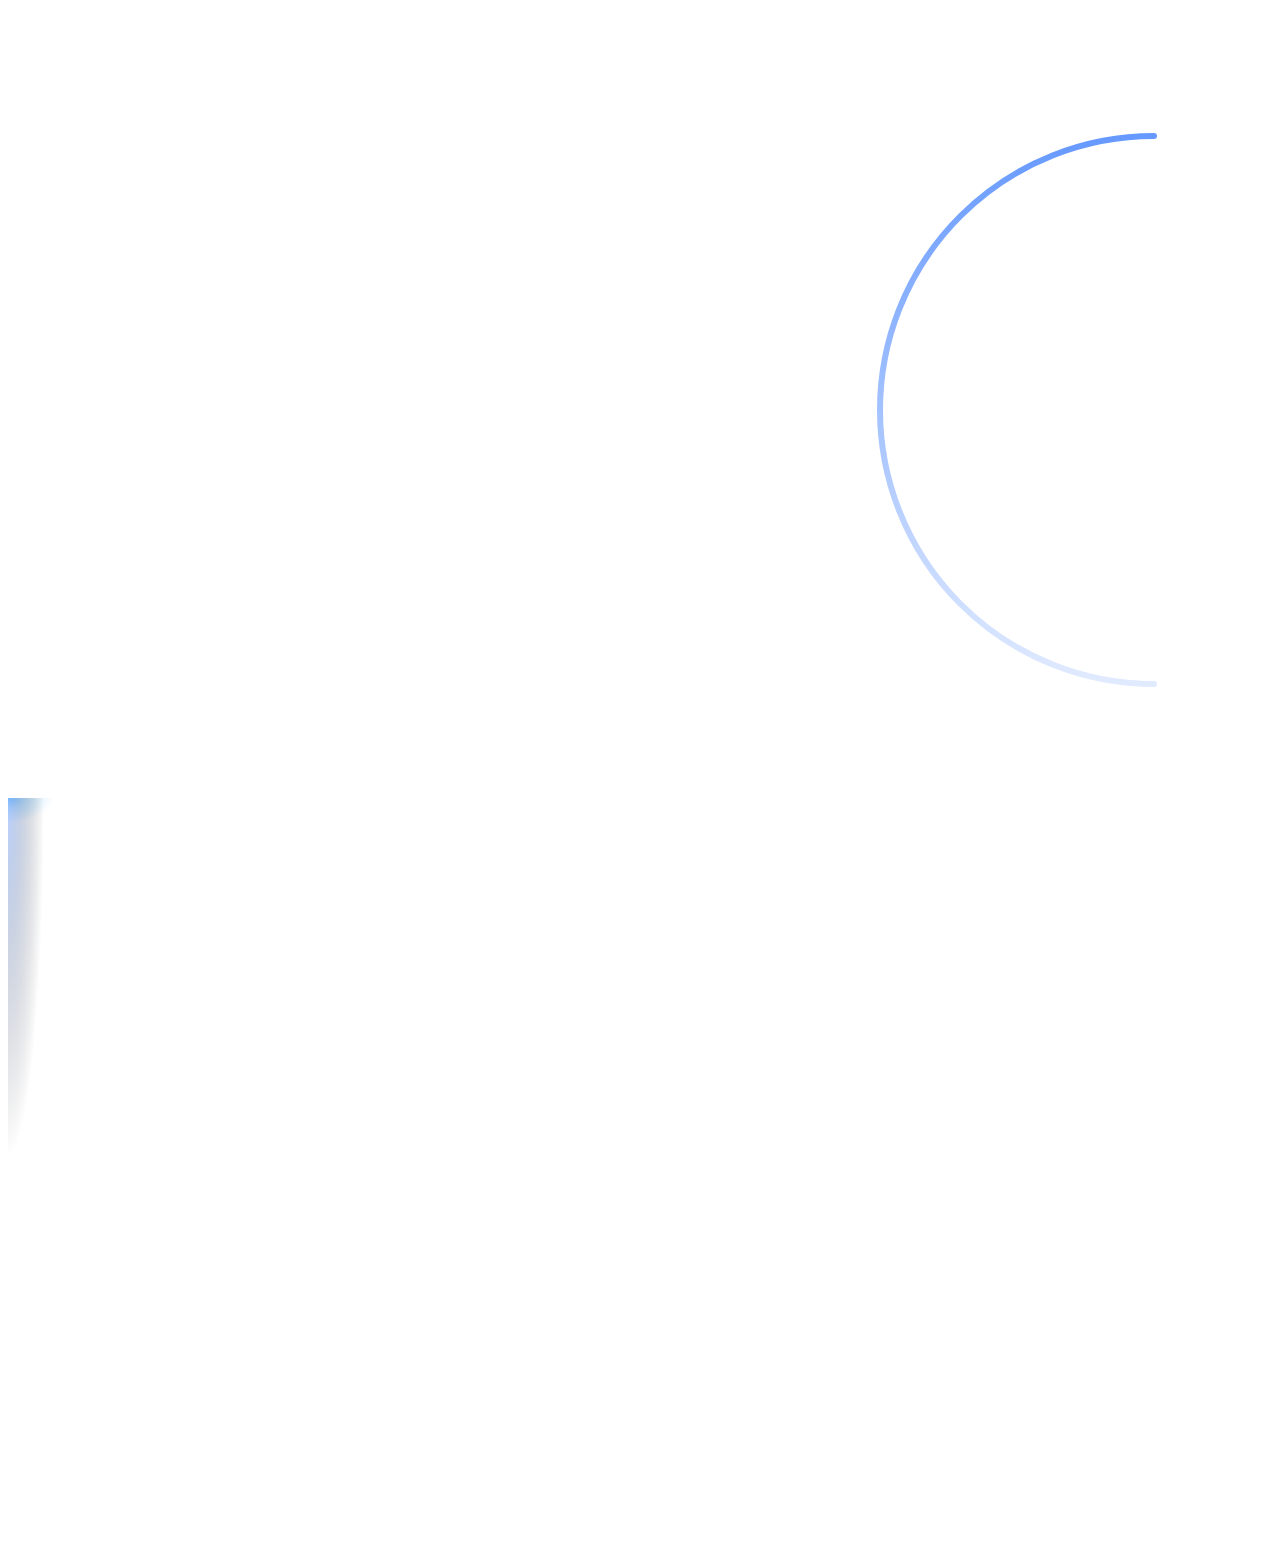
==== web/index.html @ 93db1bd2 "### New - **Experimental masterlink support** Verified end-to-end with a Beolab 2000   with audio ov" ====
<!DOCTYPE html>
<html lang="en">
<head>
    <meta charset="UTF-8">
    <meta name="viewport" content="width=device-width, initial-scale=1.0">
    <title>Beosound 5c</title>
    
    <!-- Favicons -->
    <link rel="icon" type="image/x-icon" href="assets/favicons/favicon.ico">
    <link rel="icon" type="image/png" sizes="16x16" href="assets/favicons/favicon-16x16.png">
    <link rel="icon" type="image/png" sizes="32x32" href="assets/favicons/favicon-32x32.png">
    <link rel="apple-touch-icon" sizes="180x180" href="assets/favicons/apple-touch-icon.png">
    <link rel="icon" type="image/png" sizes="192x192" href="assets/favicons/android-chrome-192x192.png">
    <link rel="icon" type="image/png" sizes="512x512" href="assets/favicons/android-chrome-512x512.png">
    <link rel="manifest" href="assets/favicons/site.webmanifest">
    <meta name="theme-color" content="#000000">
    
    <link rel="stylesheet" href="styles.css">
    <link rel="stylesheet" href="assets/phosphor/phosphor.css">
</head>
<body>
    <!-- Splash screen overlay - matches Plymouth boot splash -->
    <div id="splash-overlay">
        <img src="assets/splashscreen-red.png" alt="" id="splash-image">
    </div>

    <!-- Volume overlay -->
    <div id="volume-overlay">
        <svg id="volume-arc-svg" width="1024" height="768" style="overflow: visible;">
            <defs>
                <linearGradient id="volArcGradient" x1="0" y1="1" x2="0" y2="0">
                    <stop offset="0%" stop-color="rgba(102,153,255,0.2)"/>
                    <stop offset="100%" stop-color="rgba(102,153,255,1)"/>
                </linearGradient>
            </defs>
            <!-- Arc following wheel curvature: center (1024,384), radius 252, left semicircle -->
            <path id="volume-arc-path"
                  d="M 1146 658 A 274 274 0 0 1 1146 110"
                  fill="none" stroke="url(#volArcGradient)"
                  stroke-width="6" stroke-linecap="round"/>
        </svg>
        <span id="volume-device"></span>
    </div>

    <div id="app" class="container">
        <div id="viewport">
            <!-- Main content area -->
            <div id="mainMenu" class="container">
                <!-- Main Arc SVG -->
                <svg width="1024" height="768" style="position: absolute; z-index: 90;">
                    <defs>
                        <linearGradient id="gradient" gradientTransform="rotate(90)">
                            <stop offset="0%" stop-color="rgba(102,153,255,0)"/>
                            <stop offset="5%" stop-color="rgba(102,153,255,1)"/>
                            <stop offset="95%" stop-color="rgba(0,255,204,1)"/>
                            <stop offset="100%" stop-color="rgba(0,255,204,0)"/>
                        </linearGradient>
                    </defs>
                    <path id="mainArc" fill="none" stroke="url(#gradient)" 
                          stroke-width="3" stroke-linecap="round"/>
                </svg>

                <!-- Angle Pointer SVG -->
                <svg id="anglePointer" width="1024" height="768" style="position: absolute; z-index: 100;">
                    <defs>
                        <radialGradient id="lineGradient">
                            <stop offset="0%" stop-color="rgba(102,153,255,0.45)" />
                            <stop offset="90%" stop-color="rgba(0,0,0,0)" />
                        </radialGradient>
                        <radialGradient id="dotGradient">
                            <stop offset="0%" stop-color="rgba(128,204,255,0.9)" />
                            <stop offset="40%" stop-color="rgba(128,204,255,0.4)" />
                            <stop offset="100%" stop-color="rgba(128,204,255,0)" />
                        </radialGradient>
                    </defs>
                    <ellipse id="pointerDot" rx="45" ry="25" 
                            fill="url(#dotGradient)"/>
                    <ellipse id="pointerLine" rx="40" ry="400"
                            fill="url(#lineGradient)"/>
                </svg>

                <!-- Menu Items -->
                <div id="menuItems"></div>
                <!-- Content Area -->
                <div id="contentArea" style="position: absolute; top: 20px; left: 180px; z-index: 1; width: 820px; height: 700px;"></div>
            </div>
        </div>
    </div>

    <script src="js/config.js"></script>
    <script src="js/constants.js"></script>
    <script src="js/arc-utils.js"></script>
    <script src="js/arcs.js"></script>
    <script src="js/laser-position-mapper.js"></script>
    <script src="js/artwork-manager.js"></script>
    <script src="js/iframe-messenger.js"></script>
    <script src="js/dummy-hardware.js"></script>
    <script src="js/emulator-bridge.js"></script>
    <script src="js/emulator-mock-data.js"></script>
    <script src="js/emulator-mode.js"></script>
    <script src="js/media-manager.js"></script>
    <script src="js/menu-manager.js"></script>
    <script src="js/view-manager.js"></script>
    <script src="js/ui-store.js"></script>
    <script src="js/immersive-mode.js"></script>
    <script src="js/hls.min.js"></script>
    <script src="js/canvas-panel.js"></script>
    <script src="js/camera-overlay.js"></script>
    <script src="js/hardware-input.js"></script>
    <script src="js/ws-backoff.js"></script>
    <script src="js/ws-dispatcher.js"></script>
</body>
</html>
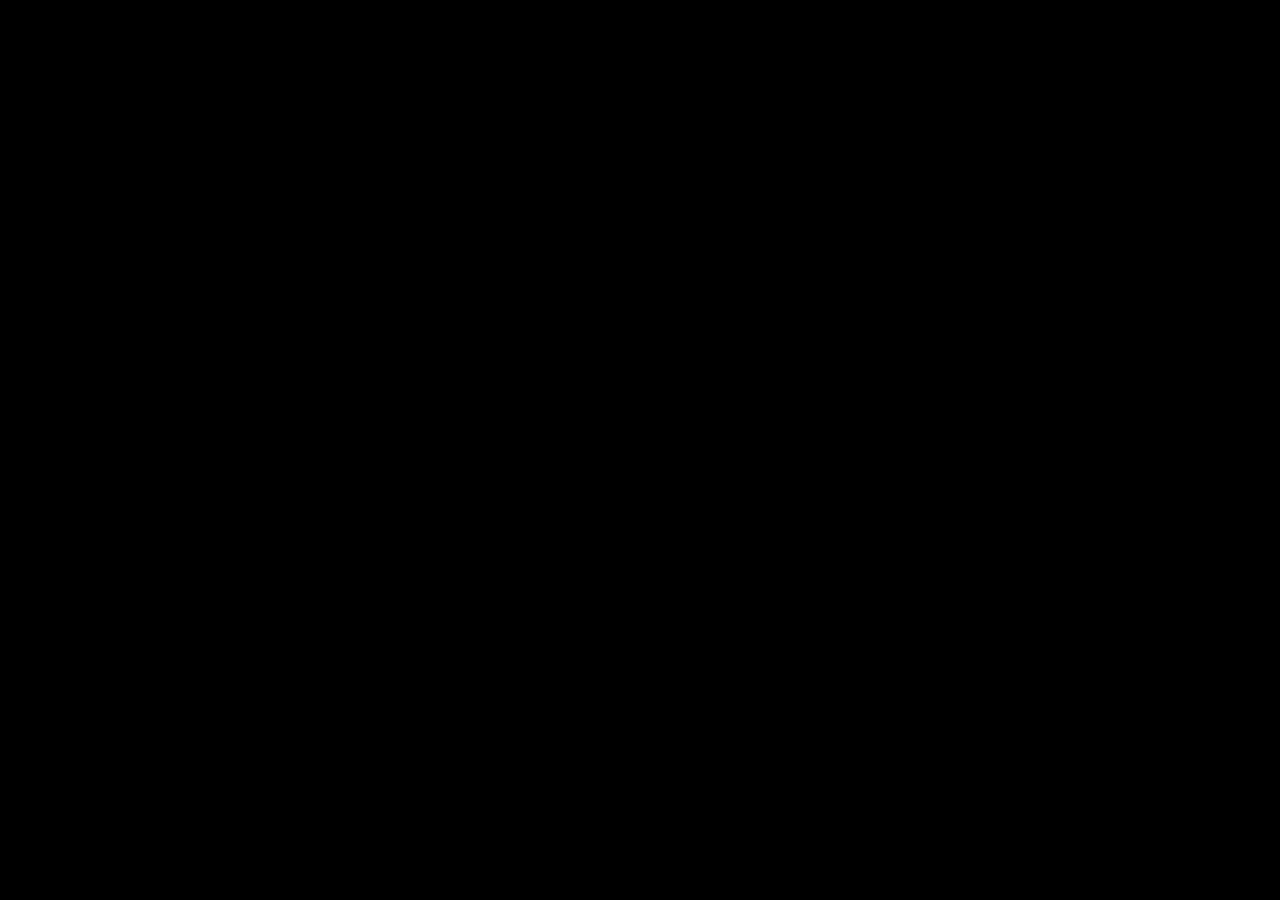
==== commit 2712cac0: "feat(music-assistant): MA source/player, BeoSound-5 arc UI, speaker overlay Music Assistant is the p" ====
--- a/web/index.html
+++ b/web/index.html
@@ -40,6 +40,7 @@
                   stroke-width="6" stroke-linecap="round"/>
         </svg>
         <span id="volume-device"></span>
+        <span id="volume-hint">GO &times;2 &mdash; SPEAKERS</span>
     </div>
 
     <div id="app" class="container">
@@ -106,6 +107,7 @@
     <script src="js/hls.min.js"></script>
     <script src="js/canvas-panel.js"></script>
     <script src="js/camera-overlay.js"></script>
+    <script src="js/speaker-overlay.js"></script>
     <script src="js/hardware-input.js"></script>
     <script src="js/ws-backoff.js"></script>
     <script src="js/ws-dispatcher.js"></script>
--- a/web/styles.css
+++ b/web/styles.css
@@ -0,0 +1,1215 @@
+:root {
+  font-family: 'Montserrat', sans-serif;
+
+  font-synthesis: none;
+  text-rendering: optimizeLegibility;
+  -webkit-font-smoothing: antialiased;
+  -moz-osx-font-smoothing: grayscale;
+  -webkit-text-size-adjust: 100%;
+}
+
+html, body {
+  margin: 0;
+  padding: 0;
+  overflow: hidden;
+  background-color: black;
+}
+
+.container {
+  overflow: hidden;
+  width: 100%;
+  height: 100vh;
+  position: relative;
+}
+
+#viewport {
+  background-color: black;
+  width: 100%;
+  height: 100%;
+  cursor: none;
+}
+
+#menuItems {
+  position: relative;
+  z-index: 1000;
+}
+
+.list-item {
+  font-weight: 100;
+  font-size: 14px;
+  color: white;
+  display: flex;
+  justify-content: right;
+  align-items: center;
+  transition: font-weight 0.2s ease-in-out;
+  cursor: pointer;
+}
+
+.list-item.selectedItem {
+  font-weight: bold;
+}
+
+#pointerDot, #pointerLine {
+  transition: all 100ms ease;
+}
+
+/* SVG filters */
+#blurPointFilter {
+  filter: blur(2px);
+}
+
+#exposureFilter {
+  filter: brightness(2);
+}
+
+#blurPointerFilter {
+  filter: blur(6px);
+}
+
+
+#mainMenu.slide-out #mainArc,
+#mainMenu.slide-out #menuItems {
+  transform: translateX(-100%);
+}
+
+/* Remove the animation from the main container */
+#mainMenu {
+  transition: none;
+  transform: none;
+}
+
+/* Ensure volume arc stays in place */
+#volumeArc {
+  transition: none;
+  transform: none !important;
+}
+
+/* Ensure content area stays in place */
+#contentArea {
+  transition: opacity 0.25s ease-in-out;
+  position: absolute;
+  top: 20px;
+  left: 180px;
+  z-index: 1;
+  width: 820px;
+  height: 700px;
+}
+
+.list-item:hover {
+  font-weight: bold;
+  color: rgba(102,153,255,1);
+}
+
+/* ── Shared media view (PLAYING + CD) ── */
+.media-view {
+  position: absolute;
+  top: 0; left: 0;
+  width: 100%; height: 100%;
+  display: flex;
+  flex-direction: column;
+  align-items: center;
+  justify-content: center;
+  color: white;
+  text-align: center;
+  overflow: hidden;
+}
+
+.media-view-artwork {
+  width: 60%;
+  aspect-ratio: 1;
+  margin: 20px;
+  position: relative;
+  display: flex;
+  justify-content: center;
+  align-items: center;
+  overflow: hidden;
+  border-radius: 10px;
+  box-shadow: 0 5px 15px rgba(0,0,0,0.3);
+  transition: all 0.3s ease-in-out;
+}
+
+.media-view-artwork img {
+  width: 100%;
+  height: 100%;
+  object-fit: cover;
+  border-radius: 8px;
+  transition: opacity 0.6s ease-in-out;
+}
+
+.media-view-info {
+  width: 80%;
+  padding: 15px;
+  background: rgba(0,0,0,0.2);
+  border-radius: 8px;
+  transition: all 0.3s ease-in-out;
+}
+
+.media-view-title,
+.media-view-artist,
+.media-view-album {
+  white-space: nowrap;
+  overflow: hidden;
+  text-overflow: ellipsis;
+  transition: opacity 0.2s ease;
+}
+
+.media-view-title {
+  font-size: 24px;
+  font-weight: bold;
+  margin-bottom: 8px;
+}
+
+.media-view-artist {
+  font-size: 18px;
+  margin-bottom: 4px;
+}
+
+.media-view-album {
+  font-size: 16px;
+  opacity: 0.8;
+}
+
+/* ── Immersive PLAYING mode ──
+   Pure CSS transform on artwork — no layout changes, GPU-accelerated.
+   JS drives all visual state via inline styles (laser tracking = no transition,
+   idle/exit = CSS transition enabled via .immersive-transitioning class).
+
+   Artwork normal center: content-area (410, 300) = screen (590, 320)
+   Immersive center:      content-area (167, 350) = screen (347, 370)
+   → translate(-243px, 50px) scale(1.21)
+   Result: 595×595 artwork, left edge ≈ screen x50, right ≈ x645. Within 870 cutoff.
+   Overlay info at content-area left 480 = screen 660. Width 200 → ends at 860. OK.
+   Overlay bottom-aligned with artwork bottom at content-area y ≈ 648 → bottom: 52px.
+*/
+
+/* Allow artwork to overflow container when transforming left */
+#now-playing.immersive-active {
+  overflow: visible;
+}
+
+/* Override base "transition: all" while immersive — prevents unwanted
+   transitions on transform/opacity during media updates (song changes).
+   Tracking/transitioning rules below override this when active. */
+#now-playing.immersive-active .media-view-artwork {
+  transition: none;
+}
+#now-playing.immersive-active .media-view-info {
+  transition: none;
+}
+
+/* Short transition during laser tracking — smooths discrete hardware steps */
+#now-playing.immersive-tracking .media-view-artwork {
+  transition: transform 100ms ease-out;
+}
+#now-playing.immersive-tracking .media-view-info {
+  transition: opacity 100ms ease-out;
+}
+
+/* Longer transitions when entering/exiting via idle timer */
+#now-playing.immersive-transitioning .media-view-artwork {
+  transition: transform 0.6s cubic-bezier(0.4, 0, 0.2, 1);
+}
+#now-playing.immersive-transitioning .media-view-info {
+  transition: opacity 0.3s ease;
+}
+
+/* Immersive info overlay (created by immersive-mode.js) */
+.immersive-info {
+  position: absolute;
+  left: 495px;
+  bottom: 60px;
+  width: 280px;
+  text-align: left;
+  color: white;
+  opacity: 0;
+  transition: opacity 0.3s ease;
+  pointer-events: none;
+  z-index: 2;
+}
+
+.immersive-info-title  { font-size: 26px; font-weight: bold; margin-bottom: 12px; }
+.immersive-info-artist { font-size: 18px; margin-bottom: 8px; }
+.immersive-info-album  { font-size: 15px; opacity: 0.8; }
+
+/* Canvas / music-video availability dots.
+   ● before title  = Spotify Canvas found for this track.
+   ● before artist = YouTube music video found for this track.
+   Both animate in via the same opacity transition as the parent overlay.
+   Absolute positioning keeps text at a fixed position — dot floats left. */
+.immersive-info-title.has-canvas::before,
+.immersive-info-artist.has-video::before {
+  content: '●';
+  font-size: 10px;
+  position: absolute;
+  left: -18px;
+  top: 50%;
+  transform: translateY(-50%);
+}
+
+/* Allow the dot to render outside the element box without clipping text */
+.immersive-info-title.has-canvas,
+.immersive-info-artist.has-video {
+  overflow: visible;
+}
+
+.immersive-info-title,
+.immersive-info-artist,
+.immersive-info-album {
+  position: relative;
+  white-space: nowrap;
+  overflow: hidden;
+  text-overflow: ellipsis;
+  transition: opacity 0.25s ease;
+}
+
+/* PLAYING + CD view backgrounds */
+#now-playing,
+#cd-view {
+  background: black;
+}
+
+.slide-up-enter {
+  opacity: 0;
+  transform: translateY(30px);
+}
+
+.slide-up-leave {
+  opacity: 0;
+  transform: translateY(-30px);
+}
+
+/* Webpage iframe views (SECURITY, CLIMATE, etc.) */
+.webpage-container {
+  background: black;
+  overflow: hidden;
+  pointer-events: none !important;
+}
+
+.webpage-iframe {
+  pointer-events: auto !important;
+  z-index: 99 !important;
+}
+
+/* Add styles for scrollable content */
+.scrollable-content {
+  overflow-y: auto;
+  overflow-x: hidden;
+  scroll-behavior: smooth;
+  height: 100%;
+  width: 100%;
+}
+
+/* Optional scrollbar styling for modern browsers */
+.scrollable-content::-webkit-scrollbar {
+  width: 6px;
+}
+
+.scrollable-content::-webkit-scrollbar-track {
+  background: rgba(0, 0, 0, 0.2);
+  border-radius: 3px;
+}
+
+.scrollable-content::-webkit-scrollbar-thumb {
+  background: rgba(102, 153, 255, 0.6);
+  border-radius: 3px;
+}
+
+/* Splash screen overlay */
+#splash-overlay {
+  position: fixed;
+  top: 0;
+  left: 0;
+  width: 100vw;
+  height: 100vh;
+  background: black;
+  z-index: 99999;
+  display: flex;
+  align-items: center;
+  justify-content: center;
+  opacity: 1;
+  transition: opacity 0.8s ease-out;
+  pointer-events: none;
+}
+
+#splash-overlay.fade-out {
+  opacity: 0;
+}
+
+#splash-overlay.hidden {
+  display: none;
+}
+
+#splash-image {
+  max-width: 100%;
+  max-height: 100%;
+  object-fit: contain;
+}
+
+/* Camera Overlay Styles */
+#camera-overlay {
+  position: fixed;
+  top: 0;
+  left: 0;
+  width: 1024px;
+  height: 768px;
+  background: rgba(0, 0, 0, 0.95);
+  z-index: 99998;
+  display: flex;
+  align-items: center;
+  justify-content: center;
+  opacity: 0;
+  visibility: hidden;
+  transition: opacity 0.3s ease-out, visibility 0.3s ease-out;
+  pointer-events: none;
+}
+
+#camera-overlay.visible {
+  opacity: 1;
+  visibility: visible;
+  pointer-events: auto;
+}
+
+.camera-overlay-content {
+  display: flex;
+  flex-direction: column;
+  align-items: center;
+  gap: 20px;
+}
+
+.camera-header {
+  display: flex;
+  justify-content: center;
+  align-items: center;
+}
+
+.camera-live-indicator {
+  display: flex;
+  align-items: center;
+  gap: 10px;
+}
+
+.camera-live-dot {
+  width: 14px;
+  height: 14px;
+  border-radius: 50%;
+  background: #e53935;
+  box-shadow: 0 0 10px #e53935, 0 0 20px rgba(229, 57, 53, 0.5);
+  animation: pulse-live 1.5s ease-in-out infinite;
+}
+
+.camera-live-text {
+  color: #e53935;
+  font-size: 14px;
+  font-weight: 600;
+  letter-spacing: 3px;
+}
+
+@keyframes pulse-live {
+  0%, 100% {
+    opacity: 1;
+    transform: scale(1);
+    box-shadow: 0 0 10px #e53935, 0 0 20px rgba(229, 57, 53, 0.5);
+  }
+  50% {
+    opacity: 0.6;
+    transform: scale(0.85);
+    box-shadow: 0 0 5px #e53935, 0 0 10px rgba(229, 57, 53, 0.3);
+  }
+}
+
+.camera-feeds-dual {
+  display: flex;
+  flex-direction: row;
+  gap: 24px;
+  flex-wrap: nowrap;
+}
+
+.camera-feed-wrapper {
+  display: flex;
+  flex-direction: column;
+  align-items: center;
+}
+
+.camera-feed-label {
+  color: white;
+  font-size: 14px;
+  font-weight: 400;
+  letter-spacing: 2px;
+  text-transform: uppercase;
+  margin-bottom: 12px;
+}
+
+.camera-feed-container {
+  position: relative;
+  width: 440px;
+  height: 330px;
+  background: #0a0a0a;
+  border-radius: 4px;
+  overflow: hidden;
+}
+
+.camera-feed {
+  width: 100%;
+  height: 100%;
+  object-fit: cover;
+  display: none;
+}
+
+.camera-loading {
+  position: absolute;
+  top: 0;
+  left: 0;
+  width: 100%;
+  height: 100%;
+  display: flex;
+  align-items: center;
+  justify-content: center;
+  color: rgba(255, 255, 255, 0.4);
+  font-size: 13px;
+  letter-spacing: 1px;
+}
+
+/* Navigation hint - matches system.html nav-hint style */
+.camera-nav-hint {
+  display: flex;
+  justify-content: center;
+  gap: 40px;
+  margin-top: 20px;
+  font-size: 12px;
+  color: #444;
+}
+
+.camera-nav-hint > span {
+  display: flex;
+  align-items: center;
+  gap: 8px;
+}
+
+.camera-key {
+  background: #1a1a1a;
+  padding: 4px 10px;
+  border-radius: 3px;
+  color: #666;
+  font-weight: 600;
+  font-size: 13px;
+  min-width: 28px;
+  text-align: center;
+}
+
+/* ── CD View ── */
+
+/* Loading state */
+.cd-loading-state {
+  display: flex;
+  flex-direction: column;
+  align-items: center;
+  justify-content: center;
+  width: 100%;
+  height: 100%;
+  transition: opacity 0.6s ease;
+  position: absolute;
+  top: 0;
+  left: 0;
+}
+
+.cd-hidden {
+  opacity: 0;
+  pointer-events: none;
+  position: absolute;
+  visibility: hidden;
+}
+
+/* Spinning disc — pure CSS */
+.cd-disc {
+  width: 340px;
+  height: 340px;
+  border-radius: 50%;
+  background:
+    radial-gradient(circle at center, #111 18%, transparent 19%),
+    repeating-radial-gradient(circle at center, transparent 0px, transparent 3px, rgba(60,60,60,0.25) 3.5px, transparent 4px),
+    radial-gradient(circle at center, #1a1a1a 20%, #222 40%, #1a1a1a 60%, #222 80%, #1a1a1a 100%);
+  box-shadow: 0 0 30px rgba(0,0,0,0.6), inset 0 0 20px rgba(0,0,0,0.4);
+  animation: cd-spin 3s linear infinite;
+  position: relative;
+}
+
+.cd-disc::after {
+  content: '';
+  position: absolute;
+  top: 50%;
+  left: 50%;
+  width: 24px;
+  height: 24px;
+  border-radius: 50%;
+  background: radial-gradient(circle, #444 40%, #222 100%);
+  transform: translate(-50%, -50%);
+  box-shadow: 0 0 4px rgba(0,0,0,0.8);
+}
+
+@keyframes cd-spin {
+  from { transform: rotate(0deg); }
+  to   { transform: rotate(360deg); }
+}
+
+/* Loading text with animated dots */
+.cd-loading-text {
+  margin-top: 24px;
+  font-size: 18px;
+  color: #888;
+  letter-spacing: 1px;
+}
+
+.cd-dots span {
+  animation: cd-dot-blink 1.4s infinite;
+  opacity: 0;
+}
+
+.cd-dots span:nth-child(1) { animation-delay: 0s; }
+.cd-dots span:nth-child(2) { animation-delay: 0.2s; }
+.cd-dots span:nth-child(3) { animation-delay: 0.4s; }
+
+@keyframes cd-dot-blink {
+  0%, 20%  { opacity: 0; }
+  40%      { opacity: 1; }
+  100%     { opacity: 0; }
+}
+
+/* ── Playing View Flip (generic, used by any source's PLAYING preset) ── */
+
+.playing-artwork-slot {
+  perspective: 800px;
+  overflow: visible;
+}
+
+.playing-flipper {
+  width: 100%;
+  height: 100%;
+  position: relative;
+  transform-style: preserve-3d;
+}
+
+.playing-flipper-snap {
+  transition: transform 150ms ease-out;
+}
+
+.playing-flipper.flipped {
+  transform: rotateY(180deg);
+}
+
+.playing-face {
+  width: 100%;
+  height: 100%;
+  position: absolute;
+  top: 0;
+  left: 0;
+  backface-visibility: hidden;
+}
+
+.playing-face img {
+  width: 100%;
+  height: 100%;
+  object-fit: cover;
+  border-radius: 8px;
+}
+
+.playing-back {
+  transform: rotateY(180deg);
+}
+
+/* ── CD Back Face Track Listing ── */
+.cd-back-tracklist {
+  width: 100%;
+  height: 100%;
+  background: #111;
+  border-radius: 8px;
+  padding: 16px 20px;
+  box-sizing: border-box;
+  overflow: hidden;
+  display: flex;
+  flex-direction: column;
+  color: #ccc;
+  font-size: 14px;
+}
+.cd-back-header {
+  font-size: 13px;
+  color: #888;
+  margin-bottom: 10px;
+  white-space: nowrap;
+  overflow: hidden;
+  text-overflow: ellipsis;
+}
+.cd-back-track {
+  display: flex;
+  align-items: baseline;
+  padding: 2px 0;
+  gap: 6px;
+  white-space: nowrap;
+  overflow: hidden;
+}
+.cd-back-track-playing {
+  color: #fff;
+  font-weight: 600;
+}
+.cd-back-num {
+  color: #666;
+  min-width: 22px;
+  text-align: right;
+  flex-shrink: 0;
+}
+.cd-back-track-playing .cd-back-num {
+  color: #aaa;
+}
+.cd-back-title {
+  flex: 1;
+  overflow: hidden;
+  text-overflow: ellipsis;
+}
+.cd-back-dur {
+  color: #666;
+  flex-shrink: 0;
+  font-size: 12px;
+}
+
+/* ── CD Arc Track Browser (matches softarc layout exactly) ── */
+
+.cd-arc-container {
+  position: relative;
+  width: 100%;
+  height: 100%;
+  display: flex;
+  align-items: center;
+  justify-content: center;
+}
+
+/* Matches .arc-item: same width, gap, layout */
+.cd-arc-item {
+  position: absolute;
+  display: flex;
+  align-items: center;
+  gap: 1rem;
+  pointer-events: none;
+  width: 280px;
+  justify-content: space-between;
+  will-change: transform;
+}
+
+/* Text wrapper for name + duration/sublabel */
+.cd-arc-item-text {
+  text-align: right;
+  flex: 1;
+  min-width: 0;
+}
+
+/* Name: allow 2-line wrapping */
+.cd-arc-item-name {
+  font-size: 0.875rem;
+  color: white;
+  font-weight: normal;
+  display: -webkit-box;
+  -webkit-line-clamp: 2;
+  -webkit-box-orient: vertical;
+  overflow: hidden;
+  white-space: pre-line;
+  line-height: 1.2;
+}
+
+.cd-arc-item-name.selected {
+  font-size: 1.125rem;
+  font-weight: bold;
+}
+
+.cd-arc-item-playing .cd-arc-item-name {
+  color: rgba(102, 153, 255, 1);
+}
+
+/* Duration line under track name */
+.cd-arc-item-duration {
+  font-size: 0.75rem;
+  color: rgba(255, 255, 255, 0.4);
+  margin-top: 2px;
+}
+
+/* Sublabel (artist on artwork items) */
+.cd-arc-item-sublabel {
+  font-size: 0.75rem;
+  color: rgba(255, 255, 255, 0.4);
+  margin-top: 2px;
+  overflow: hidden;
+  text-overflow: ellipsis;
+  white-space: nowrap;
+}
+
+/* Matches .item-image: 128px square, same border-radius */
+.cd-arc-item-badge {
+  width: 8rem;
+  height: 8rem;
+  flex-shrink: 0;
+  border-radius: 0.75rem;
+  background: rgba(255, 255, 255, 0.06);
+  display: flex;
+  align-items: center;
+  justify-content: center;
+  font-size: 2rem;
+  font-weight: 300;
+  color: rgba(255, 255, 255, 0.5);
+  overflow: hidden;
+}
+
+.cd-arc-item-selected .cd-arc-item-badge {
+  background: rgba(255, 255, 255, 0.10);
+  color: #fff;
+  font-weight: 400;
+}
+
+.cd-arc-item-playing .cd-arc-item-badge {
+  background: rgba(102, 153, 255, 0.15);
+  color: rgba(102, 153, 255, 1);
+}
+
+.cd-arc-item-eject .cd-arc-item-badge {
+  background: rgba(255, 255, 255, 0.03);
+  color: rgba(255, 255, 255, 0.3);
+  font-size: 2.5rem;
+}
+
+/* Badge image (for artwork submenu item) */
+.cd-arc-item-badge-img {
+  width: 100%;
+  height: 100%;
+  object-fit: cover;
+  border-radius: 0.5rem;
+}
+
+/* Toggle active state */
+.cd-arc-item-toggle-on .cd-arc-item-badge {
+  background: rgba(102, 153, 255, 0.15);
+  color: rgba(102, 153, 255, 1);
+}
+
+/* Back item */
+.cd-arc-item-back .cd-arc-item-badge {
+  font-size: 1.5rem;
+  background: rgba(255, 255, 255, 0.03);
+}
+
+
+/* Speaker grouping overlay (right side of PLAYING / screensaver).
+   Plain vertical list of speaker names — no arc, no artwork, no icons. */
+#speaker-overlay {
+  position: fixed;
+  top: 0;
+  right: 0;
+  width: 440px;
+  height: 768px;
+  z-index: 120;
+  display: flex;
+  flex-direction: column;
+  justify-content: center;
+  /* Right padding keeps names clear of the volume wheel/arc — the list
+     sits well above screen centre, where the wheel's circular boundary
+     has already curved away to the right, so less right padding is needed
+     up here than at true centre. Bottom padding lifts the whole list
+     further above vertical centre, clear of the softarc queue text. */
+  padding: 0 210px 250px 24px;
+  box-sizing: border-box;
+  background: linear-gradient(to left, rgba(0,0,0,1) 55%, rgba(0,0,0,0.9));
+  border-left: #999 2px solid;
+  opacity: 0;
+  pointer-events: none;
+  transform: translateX(12px);
+  transition: opacity 180ms ease-out, transform 180ms ease-out;
+}
+#speaker-overlay.visible {
+  opacity: 1;
+  transform: translateX(0);
+}
+#speaker-overlay .spk-title {
+  font-size: 0.9rem;
+  font-weight: 700;
+  letter-spacing: 0.14em;
+  text-transform: uppercase;
+  color: rgba(102, 153, 255, 0.95);
+  text-align: left;
+  margin-bottom: 16px;
+}
+#speaker-overlay .spk-list {
+  display: flex;
+  flex-direction: column;
+  gap: 8px;
+}
+#speaker-overlay .spk-row {
+  display: flex;
+  flex-direction: row;          /* dot (left) + content column (right) */
+  align-items: center;
+  gap: 14px;
+  font-size: 1.45rem;
+  line-height: 1.4;
+  color: rgba(255, 255, 255, 0.4);   /* not in group */
+  padding: 6px 12px 6px 0;
+  border-right: 3px solid transparent;
+  transition: color 120ms ease-out, border-color 120ms ease-out;
+}
+/* Name + volume stacked to the right of the leading status dot */
+#speaker-overlay .spk-content {
+  display: flex;
+  flex-direction: column;
+  align-items: flex-start;
+  gap: 3px;
+  min-width: 0;
+}
+#speaker-overlay .spk-name {
+  min-width: 0;
+  white-space: nowrap;
+  overflow: hidden;
+  text-overflow: ellipsis;
+}
+/* Per-speaker volume bar (volume wheel trims the highlighted row) */
+#speaker-overlay .spk-vol {
+  width: 150px;
+  height: 3px;
+  border-radius: 1.5px;
+  background: rgba(255, 255, 255, 0.15);
+  overflow: hidden;
+}
+#speaker-overlay .spk-vol-fill {
+  height: 100%;
+  border-radius: 1.5px;
+  background: rgba(255, 255, 255, 0.5);
+  transition: width 80ms linear;
+}
+#speaker-overlay .spk-row.selected .spk-vol { background: rgba(255, 255, 255, 0.25); }
+#speaker-overlay .spk-row.selected .spk-vol-fill { background: rgba(102, 153, 255, 1); }
+
+/* Instructions at the bottom of the speaker list */
+#speaker-overlay .spk-help {
+  margin-top: 22px;
+  font-size: 0.68rem;
+  line-height: 1.9;
+  letter-spacing: 0.08em;
+  text-align: left;
+  color: rgba(255, 255, 255, 0.3);
+}
+#speaker-overlay .spk-row.active {           /* target or grouped member */
+  color: #fff;
+}
+#speaker-overlay .spk-row.selected {         /* nav-wheel highlight */
+  border-right-color: rgba(102, 153, 255, 1);
+  color: #fff;
+  font-weight: 400;
+}
+
+/* Status dot: hollow = not grouped, filled white = grouped member,
+   filled blue = the target (the speaker others group TO). */
+#speaker-overlay .spk-dot {
+  flex: 0 0 auto;
+  width: 9px;
+  height: 9px;
+  border-radius: 50%;
+  border: 1.5px solid rgba(255, 255, 255, 0.35);
+  box-sizing: border-box;
+}
+#speaker-overlay .spk-dot.member {
+  background: #fff;
+  border-color: #fff;
+}
+#speaker-overlay .spk-dot.target {
+  background: rgba(102, 153, 255, 1);
+  border-color: rgba(102, 153, 255, 1);
+  box-shadow: 0 0 0 2px rgba(102, 153, 255, 0.3);
+}
+
+/* Volume Overlay */
+#volume-overlay {
+  position: fixed;
+  top: 0;
+  left: 0;
+  width: 1024px;
+  height: 768px;
+  display: flex;
+  align-items: center;
+  justify-content: center;
+  z-index: 99990;
+  pointer-events: none;
+  opacity: 0;
+  transition: opacity 0.2s ease-out;
+}
+
+#volume-overlay.visible {
+  opacity: 1;
+}
+
+#volume-arc-svg {
+  position: absolute;
+  top: 0;
+  left: 0;
+}
+
+#volume-device {
+  position: absolute;
+  bottom: 80px;
+  right: 60px;
+  font-size: 13px;
+  font-weight: 300;
+  color: rgba(255, 255, 255, 0.6);
+  letter-spacing: 1px;
+}
+
+/* Hint under the output name: double-GO opens the speaker overlay */
+#volume-hint {
+  position: absolute;
+  bottom: 58px;
+  right: 60px;
+  font-size: 10px;
+  font-weight: 300;
+  color: rgba(255, 255, 255, 0.3);
+  letter-spacing: 1.5px;
+}
+
+/* ── Spotify Source ── */
+
+.spotify-arc-container {
+  position: absolute;
+  top: 0;
+  left: 0;
+  width: 100%;
+  height: 100%;
+  overflow: hidden;
+}
+
+.spotify-arc-item {
+  position: absolute;
+  top: 50%;
+  left: 0;
+  display: flex;
+  align-items: center;
+  gap: 16px;
+  height: 96px;
+  white-space: nowrap;
+  pointer-events: none;
+  transform-origin: left center;
+  transition: none;
+  will-change: transform, opacity;
+}
+
+.spotify-arc-image {
+  width: 80px;
+  height: 80px;
+  border-radius: 4px;
+  object-fit: cover;
+  flex-shrink: 0;
+}
+
+.spotify-arc-placeholder {
+  width: 80px;
+  height: 80px;
+  border-radius: 4px;
+  background: #222;
+  display: flex;
+  align-items: center;
+  justify-content: center;
+  font-size: 28px;
+  color: #666;
+  flex-shrink: 0;
+}
+
+.spotify-arc-icon {
+  width: 80px;
+  height: 80px;
+  display: flex;
+  align-items: center;
+  justify-content: center;
+  font-size: 32px;
+  color: #999;
+  background: #1a1a1a;
+  border-radius: 4px;
+  flex-shrink: 0;
+}
+
+.spotify-arc-label {
+  font-family: 'Montserrat', sans-serif;
+  font-size: 16px;
+  font-weight: 300;
+  color: rgba(255, 255, 255, 0.7);
+  overflow: hidden;
+  text-overflow: ellipsis;
+  max-width: 500px;
+  line-height: 1.3;
+}
+
+.spotify-arc-sublabel {
+  display: block;
+  font-size: 13px;
+  color: rgba(255, 255, 255, 0.4);
+  font-weight: 300;
+}
+
+.spotify-arc-selected .spotify-arc-label {
+  color: #fff;
+  font-weight: 400;
+}
+
+.spotify-arc-selected .spotify-arc-image {
+  box-shadow: 0 0 20px rgba(30, 215, 96, 0.3);
+}
+
+.spotify-empty {
+  position: absolute;
+  top: 50%;
+  left: 50%;
+  transform: translate(-50%, -50%);
+  text-align: center;
+  color: #666;
+  font-size: 16px;
+  font-weight: 300;
+  line-height: 2;
+}
+
+/* ── JOIN Source ── */
+
+#join-arc-container .cd-arc-item-name {
+  white-space: nowrap;
+  overflow: hidden;
+  text-overflow: ellipsis;
+  display: block;
+  -webkit-line-clamp: unset;
+  font-size: 1.15rem;
+}
+
+/* Larger selected label to match the original arc list */
+#join-arc-container .cd-arc-item-name.selected {
+  font-size: 1.7rem;
+}
+
+/* Left-aligned like the original: arc on the LEFT, text runs right
+   toward the wheel. Text truncates ~at the wheel's left edge. */
+#join-arc-container .cd-arc-item {
+  width: 280px;
+  justify-content: flex-start;
+}
+#join-arc-container .cd-arc-item-text {
+  text-align: left;
+}
+
+/* Drop the per-speaker artwork thumbnail (keep the UNJOIN "X" icon and
+   the volume bar). Remove this rule to bring the artwork badges back. */
+#join-arc-container .cd-arc-item-badge:not(.join-unjoin-badge) {
+  display: none;
+}
+
+/* Players with no content — dimmed */
+.join-no-content .cd-arc-item-name { color: rgba(255, 255, 255, 0.35); }
+.join-no-content .cd-arc-item-sublabel { color: rgba(255, 255, 255, 0.15); }
+
+/* EQ bars — playing indicator */
+.join-eq {
+  display: inline-flex;
+  align-items: flex-end;
+  gap: 2px;
+  height: 12px;
+  margin-left: 8px;
+  vertical-align: middle;
+}
+.join-eq span {
+  display: block;
+  width: 2px;
+  background: rgba(255, 255, 255, 0.9);
+  border-radius: 1px;
+  transform-origin: bottom;
+  animation: join-eq 0.8s ease-in-out infinite alternate;
+}
+.join-eq span:nth-child(1) { height: 4px; animation-delay: 0s; }
+.join-eq span:nth-child(2) { height: 8px; animation-delay: 0.2s; }
+.join-eq span:nth-child(3) { height: 6px; animation-delay: 0.4s; }
+@keyframes join-eq {
+  0% { transform: scaleY(0.3); }
+  100% { transform: scaleY(1); }
+}
+
+/* Unjoin badge — X icon */
+.join-unjoin-badge {
+  color: rgba(255, 255, 255, 0.5);
+}
+
+/* Per-speaker volume bar (MA mode) — volume wheel trims the highlighted row */
+.join-vol {
+  width: 110px;
+  height: 3px;
+  margin-top: 5px;
+  border-radius: 1.5px;
+  background: rgba(255, 255, 255, 0.15);
+  overflow: hidden;
+}
+.join-vol-fill {
+  height: 100%;
+  border-radius: 1.5px;
+  background: rgba(255, 255, 255, 0.55);
+  transition: width 80ms linear;
+}
+.cd-arc-item-selected .join-vol { background: rgba(255, 255, 255, 0.25); }
+.cd-arc-item-selected .join-vol-fill { background: rgba(102, 153, 255, 1); }
+
+/* Group icon */
+.join-group-icon {
+  font-size: 0.65rem;
+  color: rgba(255, 255, 255, 0.4);
+  margin-left: 6px;
+  vertical-align: middle;
+  letter-spacing: 0.5px;
+}
+
+.join-empty {
+  position: absolute;
+  top: 50%;
+  left: 50%;
+  transform: translate(-50%, -50%);
+  text-align: center;
+  color: #666;
+  font-size: 16px;
+  font-weight: 300;
+  line-height: 2;
+}
+
+/* ── Spotify Canvas Video Panel ────────────────────────────────── */
+
+.canvas-panel {
+  position: fixed;
+  top: 0;
+  left: 0;
+  width: 1024px;
+  height: 768px;
+  z-index: 99989;
+  opacity: 0;
+  pointer-events: none;
+  transition: none;
+  background: #000;
+  overflow: hidden;
+}
+
+.canvas-video {
+  position: absolute;
+  top: 0;
+  left: 0;
+  width: 100%;
+  height: 100%;
+  object-fit: cover;
+  transform-origin: center center;
+}
+
+/* Thin progress bar at bottom edge */
+.canvas-progress {
+  position: absolute;
+  bottom: 0;
+  left: 0;
+  right: 0;
+  height: 2px;
+  background: rgba(255, 255, 255, 0.1);
+  z-index: 3;
+}
+
+.canvas-progress-fill {
+  height: 100%;
+  width: 0%;
+  background: rgba(255, 255, 255, 0.5);
+  transition: width 0.1s linear;
+}
+
